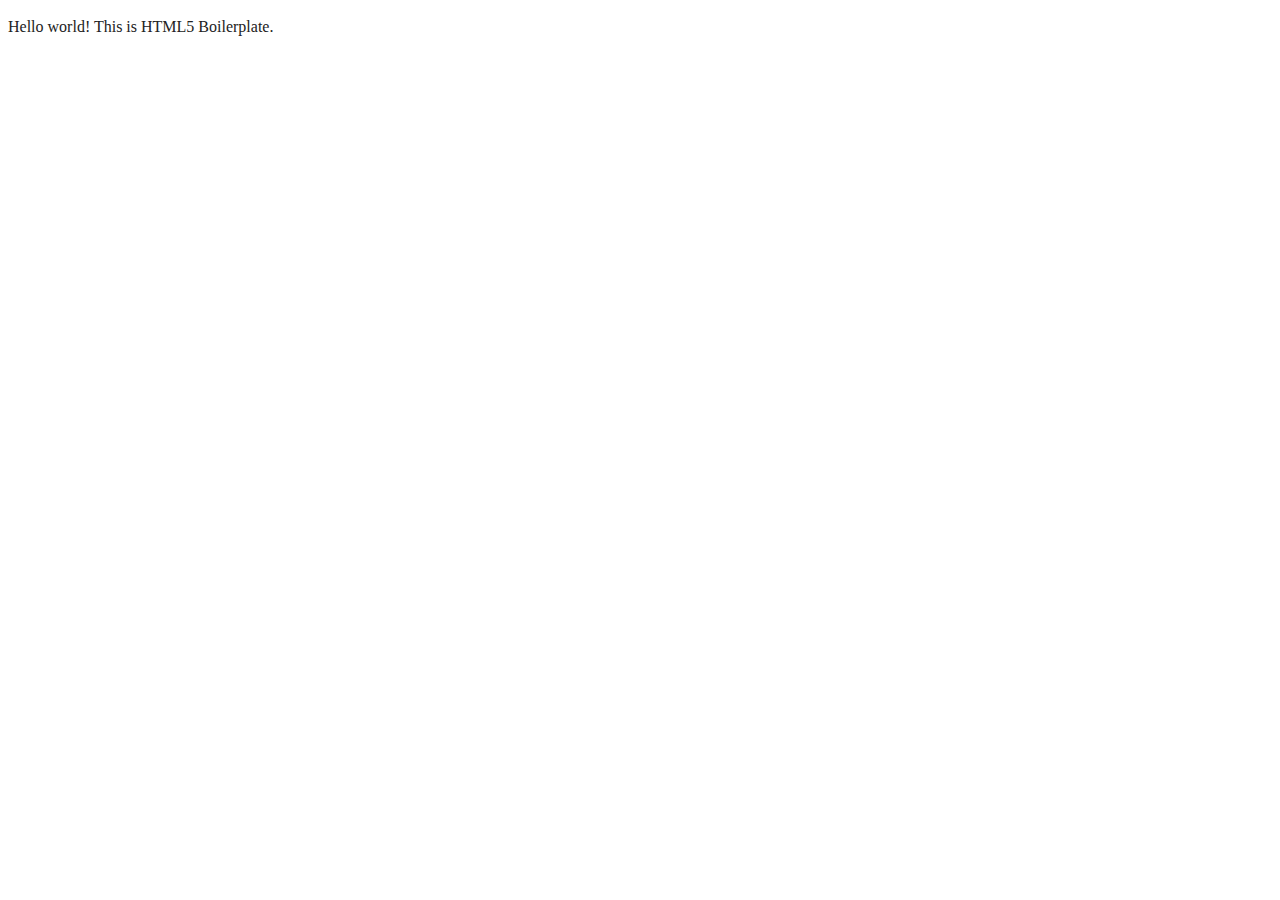
==== index.html @ 4a7a2547 "Init" ====
<!doctype html>
<html class="no-js" lang="">

<head>
  <meta charset="utf-8">
  <meta name="viewport" content="width=device-width, initial-scale=1">
  <title></title>
  <link rel="stylesheet" href="css/style.css">
  <meta name="description" content="">

  <meta property="og:title" content="">
  <meta property="og:type" content="">
  <meta property="og:url" content="">
  <meta property="og:image" content="">
  <meta property="og:image:alt" content="">

  <link rel="icon" href="/favicon.ico" sizes="any">
  <link rel="icon" href="/icon.svg" type="image/svg+xml">
  <link rel="apple-touch-icon" href="icon.png">

  <link rel="manifest" href="site.webmanifest">
  <meta name="theme-color" content="#fafafa">
</head>

<body>

  <!-- Add your site or application content here -->
  <p>Hello world! This is HTML5 Boilerplate.</p>
  <script src="js/app.js"></script>

</body>

</html>
---- css/style.css ----
/*! HTML5 Boilerplate v9.0.1 | MIT License | https://html5boilerplate.com/ */

/* main.css 3.0.0 | MIT License | https://github.com/h5bp/main.css#readme */
/*
 * What follows is the result of much research on cross-browser styling.
 * Credit left inline and big thanks to Nicolas Gallagher, Jonathan Neal,
 * Kroc Camen, and the H5BP dev community and team.
 */

/* ==========================================================================
   Base styles: opinionated defaults
   ========================================================================== */

html {
  color: #222;
  font-size: 1em;
  line-height: 1.4;
}

/*
 * Remove text-shadow in selection highlight:
 * https://twitter.com/miketaylr/status/12228805301
 *
 * Customize the background color to match your design.
 */

::-moz-selection {
  background: #b3d4fc;
  text-shadow: none;
}

::selection {
  background: #b3d4fc;
  text-shadow: none;
}

/*
 * A better looking default horizontal rule
 */

hr {
  display: block;
  height: 1px;
  border: 0;
  border-top: 1px solid #ccc;
  margin: 1em 0;
  padding: 0;
}

/*
 * Remove the gap between audio, canvas, iframes,
 * images, videos and the bottom of their containers:
 * https://github.com/h5bp/html5-boilerplate/issues/440
 */

audio,
canvas,
iframe,
img,
svg,
video {
  vertical-align: middle;
}

/*
 * Remove default fieldset styles.
 */

fieldset {
  border: 0;
  margin: 0;
  padding: 0;
}

/*
 * Allow only vertical resizing of textareas.
 */

textarea {
  resize: vertical;
}

/* ==========================================================================
   Author's custom styles
   ========================================================================== */

/* ==========================================================================
   Helper classes
   ========================================================================== */

/*
 * Hide visually and from screen readers
 */

.hidden,
[hidden] {
  display: none !important;
}

/*
 * Hide only visually, but have it available for screen readers:
 * https://snook.ca/archives/html_and_css/hiding-content-for-accessibility
 *
 * 1. For long content, line feeds are not interpreted as spaces and small width
 *    causes content to wrap 1 word per line:
 *    https://medium.com/@jessebeach/beware-smushed-off-screen-accessible-text-5952a4c2cbfe
 */

.visually-hidden {
  border: 0;
  clip: rect(0, 0, 0, 0);
  height: 1px;
  margin: -1px;
  overflow: hidden;
  padding: 0;
  position: absolute;
  white-space: nowrap;
  width: 1px;
  /* 1 */
}

/*
 * Extends the .visually-hidden class to allow the element
 * to be focusable when navigated to via the keyboard:
 * https://www.drupal.org/node/897638
 */

.visually-hidden.focusable:active,
.visually-hidden.focusable:focus {
  clip: auto;
  height: auto;
  margin: 0;
  overflow: visible;
  position: static;
  white-space: inherit;
  width: auto;
}

/*
 * Hide visually and from screen readers, but maintain layout
 */

.invisible {
  visibility: hidden;
}

/*
 * Clearfix: contain floats
 *
 * The use of `table` rather than `block` is only necessary if using
 * `::before` to contain the top-margins of child elements.
 */

.clearfix::before,
.clearfix::after {
  content: "";
  display: table;
}

.clearfix::after {
  clear: both;
}

/* ==========================================================================
   EXAMPLE Media Queries for Responsive Design.
   These examples override the primary ('mobile first') styles.
   Modify as content requires.
   ========================================================================== */

@media only screen and (min-width: 35em) {
  /* Style adjustments for viewports that meet the condition */
}

@media print,
  (-webkit-min-device-pixel-ratio: 1.25),
  (min-resolution: 1.25dppx),
  (min-resolution: 120dpi) {
  /* Style adjustments for high resolution devices */
}

/* ==========================================================================
   Print styles.
   Inlined to avoid the additional HTTP request:
   https://www.phpied.com/delay-loading-your-print-css/
   ========================================================================== */

@media print {
  *,
  *::before,
  *::after {
    background: #fff !important;
    color: #000 !important;
    /* Black prints faster */
    box-shadow: none !important;
    text-shadow: none !important;
  }

  a,
  a:visited {
    text-decoration: underline;
  }

  a[href]::after {
    content: " (" attr(href) ")";
  }

  abbr[title]::after {
    content: " (" attr(title) ")";
  }

  /*
   * Don't show links that are fragment identifiers,
   * or use the `javascript:` pseudo protocol
   */
  a[href^="#"]::after,
  a[href^="javascript:"]::after {
    content: "";
  }

  pre {
    white-space: pre-wrap !important;
  }

  pre,
  blockquote {
    border: 1px solid #999;
    page-break-inside: avoid;
  }

  tr,
  img {
    page-break-inside: avoid;
  }

  p,
  h2,
  h3 {
    orphans: 3;
    widows: 3;
  }

  h2,
  h3 {
    page-break-after: avoid;
  }
}
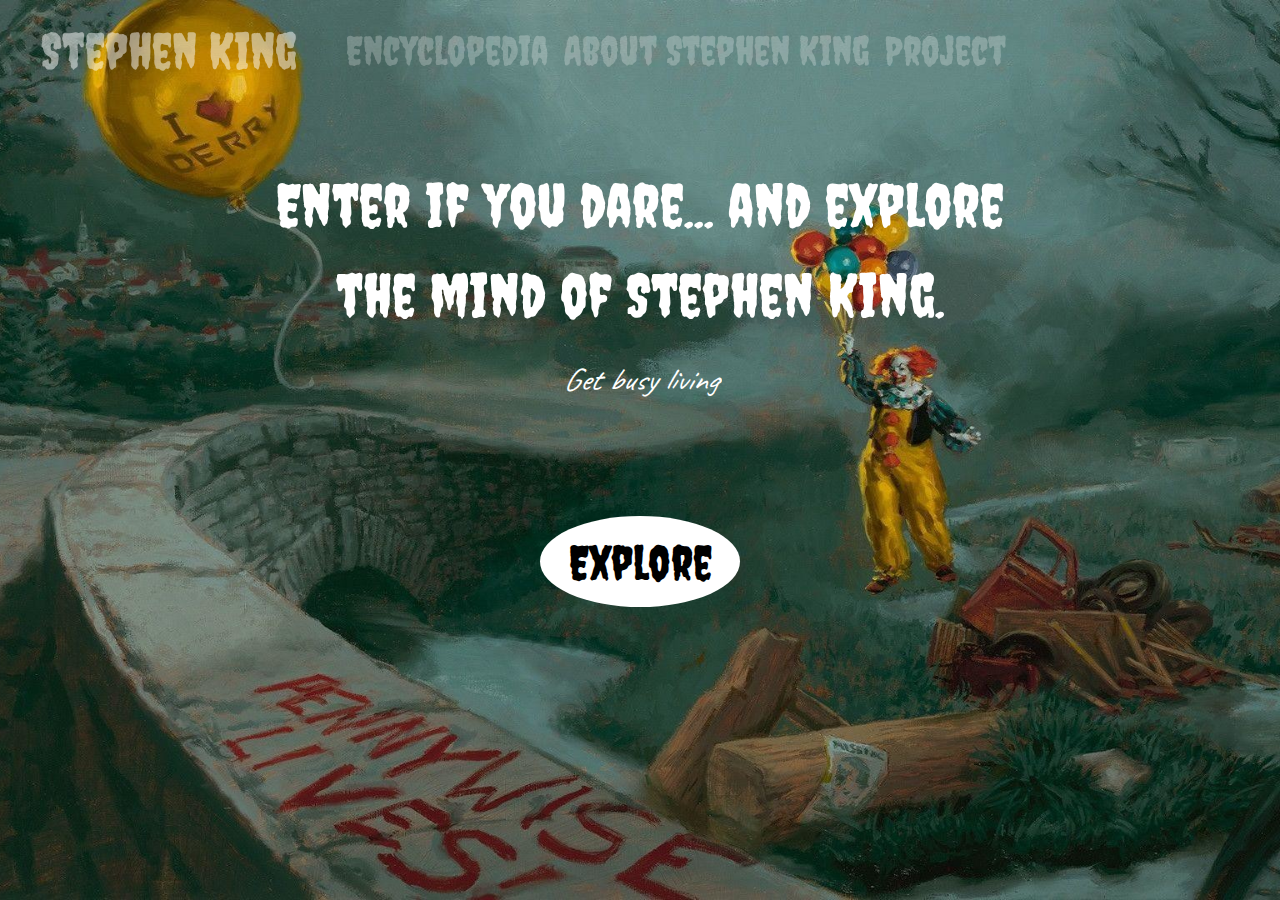
==== commit 48160ecd: "Add home page" ====
--- a/index.html
+++ b/index.html
@@ -1,33 +1,78 @@
-<!doctype html>
-<html class="no-js" lang="">
+<!DOCTYPE html>
+<html lang="en">
+<head>
+  <meta charset="UTF-8"/>
+  <link href="css/index.css" rel="stylesheet"/>
+  <link href="https://stackpath.bootstrapcdn.com/bootstrap/4.5.2/css/bootstrap.min.css" rel="stylesheet"/>
+  <title>Stephen King</title>
+</head>
+<style>
+  .navbar-brand {
+    font-size: 50px;
+  }
+</style>
+<header>
+  <nav class="navbar navbar-expand-xl navbar-dark fixed-top">
+    <a class="navbar-brand" href="index.html">Stephen King</a>
+    <button aria-controls="navbarNav" aria-expanded="false" aria-label="Toggle navigation" class="navbar-toggler"
+            type="button">
+      <span class="navbar-toggler-icon"></span>
+    </button>
+    <div class="navbar-collapse" id="navbarNav">
+      <ul class="navbar-nav">
+        <li class="nav-item">
+          <a class="nav-link" href="encyclopedia.html">Encyclopedia</a>
+        </li>
+        <li class="nav-item">
+          <a class="nav-link" href="stephen.html">About Stephen King</a>
+        </li>
+        <li class="nav-item">
+          <a class="nav-link" href="about.html">Project</a>
+        </li>
+      </ul>
+    </div>
+  </nav>
+  <div class="menu-overlay" id="menuOverlay">
+    <div class="menu-content">
+      <span class="close-btn" id="closeMenu">&times;</span>
+      <h2>Stephen King</h2>
+      <ul class="navbar-nav">
+        <li class="nav-item">
+          <a class="nav-link" href="encyclopedia.html">Encyclopedia</a>
+        </li>
+        <li class="nav-item">
+          <a class="nav-link" href="stephen.html">About Stephen King</a>
+        </li>
+        <li class="nav-item">
+          <a class="nav-link" href="about.html">Project</a>
+        </li>
+      </ul>
+    </div>
+  </div>
+</header>
+<body>
+<main>
+  <div class="container">
+    <div class="row justify-content-center align-items-center">
+      <div class="col-md-8">
 
-<head>
-  <meta charset="utf-8">
-  <meta name="viewport" content="width=device-width, initial-scale=1">
-  <title></title>
-  <link rel="stylesheet" href="css/style.css">
-  <meta name="description" content="">
+        <p class="subtitle">Enter if you dare... and explore the mind of Stephen King.</p>
+        <p id="quote"></p>
 
-  <meta property="og:title" content="">
-  <meta property="og:type" content="">
-  <meta property="og:url" content="">
-  <meta property="og:image" content="">
-  <meta property="og:image:alt" content="">
-
-  <link rel="icon" href="/favicon.ico" sizes="any">
-  <link rel="icon" href="/icon.svg" type="image/svg+xml">
-  <link rel="apple-touch-icon" href="icon.png">
-
-  <link rel="manifest" href="site.webmanifest">
-  <meta name="theme-color" content="#fafafa">
-</head>
-
-<body>
-
-  <!-- Add your site or application content here -->
-  <p>Hello world! This is HTML5 Boilerplate.</p>
-  <script src="js/app.js"></script>
-
+      </div>
+    </div>
+    <div class="row justify-content-center align-items-center">
+      <div class="col-md-4">
+        <div class="inner-container">
+          <a href="encyclopedia.html" id="explore">Explore</a>
+        </div>
+      </div>
+    </div>
+  </div>
+</main>
+<script src="https://code.jquery.com/jquery-3.5.1.slim.min.js"></script>
+<script src="https://cdn.jsdelivr.net/npm/@popperjs/core@2.5.3/dist/umd/popper.min.js"></script>
+<script src="https://stackpath.bootstrapcdn.com/bootstrap/4.5.2/js/bootstrap.min.js"></script>
+<script src="js/index.js"></script>
 </body>
-
 </html>
--- a/css/index.css
+++ b/css/index.css
@@ -0,0 +1,201 @@
+@import url("https://fonts.googleapis.com/css2?family=Creepster&display=swap");
+@import url("https://fonts.googleapis.com/css2?family=Caveat:wght@400;700&display=swap");
+
+html {
+  font-family: "Creepster", cursive;
+}
+
+.subtitle {
+  color: white;
+  font-family: "Creepster", cursive;
+  font-size: 60px;
+  text-align: center;
+}
+
+.inner-container {
+  display: flex;
+  justify-content: center; /* Wyśrodkowanie w poziomie */
+  align-items: center; /* Wyśrodkowanie w pionie */
+  height: 100%; /* Ustawiono wysokość na 100% wysokości rodzica */
+}
+
+body {
+  background-image: url("../img/background.jpg");
+  background-repeat: no-repeat;
+  background-position: center;
+  background-size: cover;
+  background-attachment: fixed;
+  display: flex;
+  flex-direction: column;
+}
+
+nav a {
+  font-family: "Creepster", cursive;
+  font-size: 2.5em;
+  color: white;
+  opacity: 0.5;
+  padding: 0.5em;
+  text-decoration: none;
+  transition: color 0.1s;
+  display: inline-block;
+}
+
+nav a:hover {
+  text-decoration: underline;
+  opacity: 1;
+  cursor: pointer;
+  animation: shake 0.5s;
+}
+
+main {
+  display: flex;
+  flex-direction: column;
+  justify-content: center;
+  align-items: center;
+  text-align: center;
+  margin-top: 10em;
+}
+
+#explore {
+  font-family: "Creepster", cursive;
+  text-decoration: none;
+  background-color: white;
+  color: black;
+  opacity: 1;
+  font-size: 3em;
+  border-radius: 50%;
+  padding: 0.2em 0.6em;
+  margin-top: 2em;
+  cursor: pointer;
+}
+
+#explore:hover {
+  background-color: black;
+  color: white;
+  animation: shake 0.5s;
+}
+
+#subtitle {
+  font-family: "Creepster", cursive;
+  font-size: 2em;
+  text-shadow: 2px 2px 5px black;
+  margin-bottom: 20px;
+  margin-left: 0;
+}
+
+#quote {
+  color: white;
+  font-size: 2em;
+  font-style: italic;
+  font-family: "Caveat", cursive;
+}
+
+@keyframes shake {
+  0% {
+    transform: rotate(0deg);
+  }
+  25% {
+    transform: rotate(5deg);
+  }
+  50% {
+    transform: rotate(0deg);
+  }
+  75% {
+    transform: rotate(-5deg);
+  }
+  100% {
+    transform: rotate(0deg);
+  }
+}
+
+@media (max-width: 1200px) {
+  .navbar-collapse {
+    display: none;
+  }
+
+  .navbar-toggler {
+    display: block;
+  }
+}
+
+@keyframes fadeIn {
+  from {
+    opacity: 0;
+  }
+  to {
+    opacity: 1;
+  }
+}
+
+.menu-overlay.show {
+  display: flex;
+  animation: fadeIn 0.5s ease-in-out forwards;
+}
+
+.menu-overlay {
+  display: none;
+  position: fixed;
+  top: 0;
+  left: 0;
+  width: 100%;
+  height: 100%;
+  background-color: rgba(0, 0, 0, 0.8);
+  z-index: 9999;
+  justify-content: center;
+  align-items: center;
+  color: white;
+  animation: none;
+}
+
+.menu-overlay .menu-content {
+  text-align: center;
+}
+
+.menu-overlay h2 {
+  font-size: 3em;
+  margin-bottom: 1em;
+  font-family: "Creepster", cursive;
+}
+
+.menu-overlay ul {
+  list-style: none;
+  padding: 0;
+}
+
+.menu-overlay ul li {
+  margin: 1em 0;
+}
+
+.menu-overlay ul li a {
+  color: white;
+  font-size: 2em;
+  text-decoration: none;
+  font-family: "Creepster", cursive;
+  transition: all 0.3s ease;
+}
+
+.menu-overlay ul li a:hover {
+  text-decoration: underline;
+  animation: shake 0.5s;
+}
+
+@keyframes fadeOut {
+  from {
+    opacity: 1;
+  }
+  to {
+    opacity: 0;
+  }
+}
+
+.menu-overlay .close-btn {
+  position: absolute;
+  top: 10px;
+  right: 20px;
+  font-size: 2em;
+  cursor: pointer;
+}
+
+.menu-overlay.hide {
+  animation: fadeOut 0.5s ease-in-out forwards;
+}
